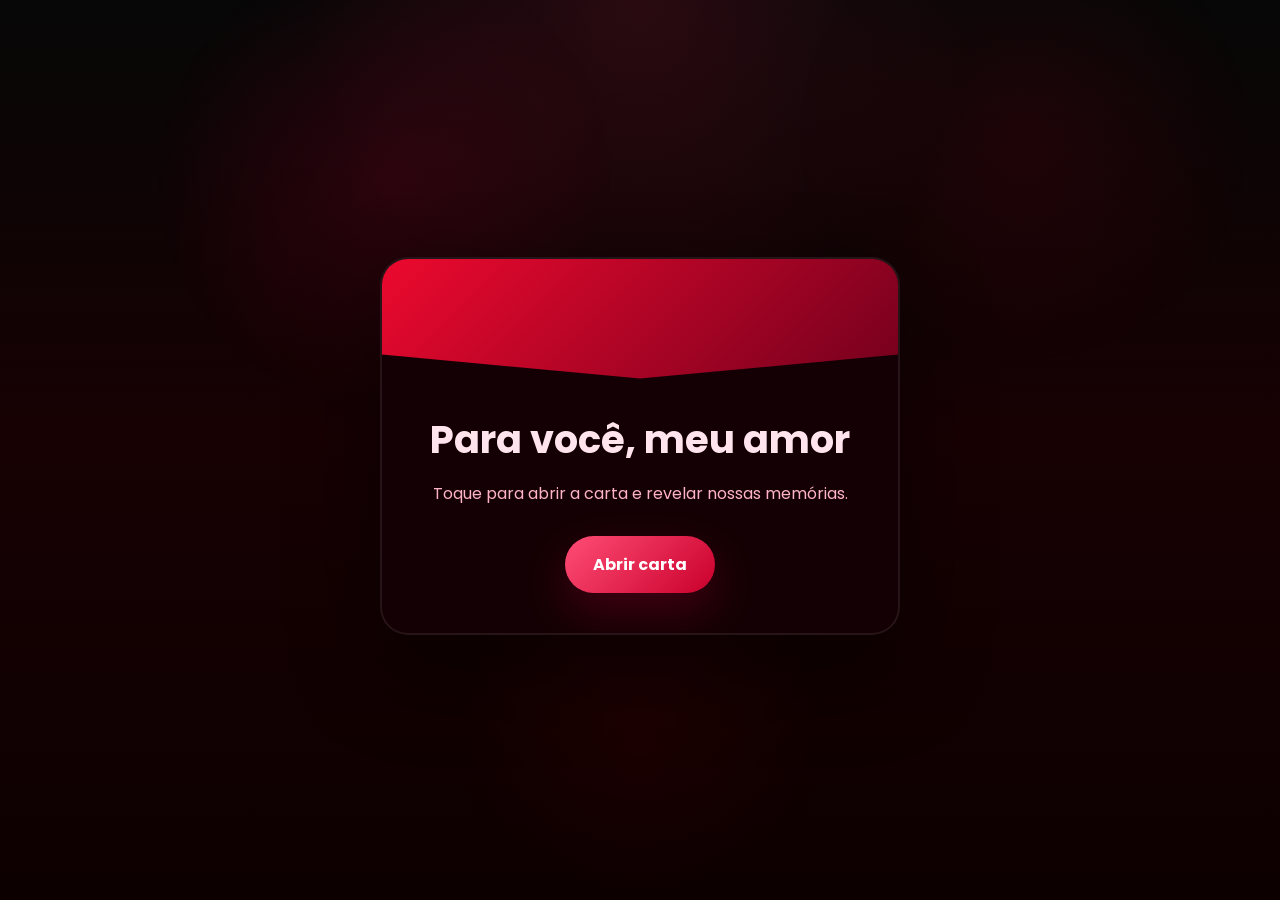
==== index.html @ a4a7b8e2 "Add files via upload" ====
﻿<!DOCTYPE html>
<html lang="pt-BR">
<head>
  <meta charset="UTF-8">
  <meta name="viewport" content="width=device-width, initial-scale=1.0">
  <meta name="description" content="Uma carta especial de Dia dos Namorados com fotos e mensagem.">
  <title>Carta de Amor</title>
  <link rel="stylesheet" href="style.css">
  <link href="https://fonts.googleapis.com/css2?family=Poppins:wght@300;400;500;600;700&display=swap" rel="stylesheet">
</head>
<body>
  <div class="background"></div>

  <div class="envelope-wrapper">
    <div class="envelope">
      <div class="envelope-top"></div>
      <div class="envelope-body">
        <div class="letter-preview">
          <h1>Para você, meu amor</h1>
          <p>Toque para abrir a carta e revelar nossas memórias.</p>
          <button id="openCard" class="open-btn">Abrir carta</button>
        </div>
      </div>
    </div>
  </div>

  <main class="page hidden">
    <section class="hero-card hidden-section">
      <div class="hero-content">
        <h2>Minha carta para você</h2>
        <p>Esta página abre como uma carta especial. Quando você abrir, a música começará e nossas fotos serão lembradas com carinho.</p>
        <div class="music-box">
          <button id="playMusic">▶️ Tocar música</button>
          <button id="viewSlideshow" class="open-btn">Ver todas as fotos</button>

          <audio id="bgMusic" loop>
            <source src="musica.mp3" type="audio/mpeg">
            Seu navegador não suporta áudio.
          </audio>
          
        </div>
      </div>
    </section>

    <section class="gallery-section hidden" id="gallerySection">
      <h2>Nossas 16 memórias</h2>
      <div class="gallery-grid">
        <article class="photo-card">
          <img src="fotos/foto1.jpeg" alt="Foto 1">
          <div class="photo-copy">
            <h3>Primeiro encontro</h3>
            <p>O início de tudo com carinho.</p>
          </div>
        </article>
        <article class="photo-card">
          <img src="fotos/foto2.jpeg" alt="Foto 2">
          <div class="photo-copy">
            <h3>Risos</h3>
            <p>Sorrisos que ainda lembro.</p>
          </div>
        </article>
        <article class="photo-card">
          <img src="fotos/foto3.jpeg" alt="Foto 3">
          <div class="photo-copy">
            <h3>Abraço</h3>
            <p>Um momento aconchegante.</p>
          </div>
        </article>
        <article class="photo-card">
          <img src="fotos/foto4.jpeg" alt="Foto 4">
          <div class="photo-copy">
            <h3>Noite especial</h3>
            <p>Uma noite para nunca esquecer.</p>
          </div>
        </article>
        <article class="photo-card">
          <img src="fotos/foto5.jpeg" alt="Foto 5">
          <div class="photo-copy">
            <h3>Juntos</h3>
            <p>Um dia que ficou guardado.</p>
          </div>
        </article>
        <article class="photo-card">
          <img src="fotos/foto6.jpeg" alt="Foto 6">
          <div class="photo-copy">
            <h3>Carinho</h3>
            <p>Pequenos gestos de amor.</p>
          </div>
        </article>
        <article class="photo-card">
          <img src="fotos/foto7.jpeg" alt="Foto 7">
          <div class="photo-copy">
            <h3>Aventura</h3>
            <p>Novas experiências juntos.</p>
          </div>
        </article>
        <article class="photo-card">
          <img src="fotos/foto8.jpeg" alt="Foto 8">
          <div class="photo-copy">
            <h3>Viagem</h3>
            <p>Momentos fora de casa.</p>
          </div>
        </article>
        <article class="photo-card">
          <img src="fotos/foto9.jpeg" alt="Foto 9">
          <div class="photo-copy">
            <h3>Companheirismo</h3>
            <p>Você ao meu lado sempre.</p>
          </div>
        </article>
        <article class="photo-card">
          <img src="fotos/foto10.jpeg" alt="Foto 10">
          <div class="photo-copy">
            <h3>Sorriso</h3>
            <p>Seu sorriso é meu favorito.</p>
          </div>
        </article>
        <article class="photo-card">
          <img src="fotos/foto11.jpeg" alt="Foto 11">
          <div class="photo-copy">
            <h3>Conexão</h3>
            <p>Quando tudo faz sentido.</p>
          </div>
        </article>
        <article class="photo-card">
          <img src="fotos/foto12.jpeg" alt="Foto 12">
          <div class="photo-copy">
            <h3>Detalhes</h3>
            <p>As pequenas coisas fazem diferença.</p>
          </div>
        </article>
        <article class="photo-card">
          <img src="fotos/foto13.jpeg" alt="Foto 13">
          <div class="photo-copy">
            <h3>Carinho</h3>
            <p>Um momento de cuidado.</p>
          </div>
        </article>
        <article class="photo-card">
          <img src="fotos/foto14.jpeg" alt="Foto 14">
          <div class="photo-copy">
            <h3>Amizade</h3>
            <p>Você é minha parceira preferida.</p>
          </div>
        </article>
        <article class="photo-card">
          <img src="fotos/foto15.jpeg" alt="Foto 15">
          <div class="photo-copy">
            <h3>Memória</h3>
            <p>Guardada com muito carinho.</p>
          </div>
        </article>
        <article class="photo-card">
          <img src="fotos/foto16.jpg" alt="Foto 16">
          <div class="photo-copy">
            <h3>Futuro</h3>
            <p>O que ainda vamos viver.</p>
          </div>
        </article>
      </div>
      <div class="gallery-actions" style="text-align:center; margin-top:32px;">
        <a href="declaracao.html" target="_blank" rel="noopener" class="open-btn">Ir para Declaração de Amor</a>
      </div>
    </section>

  </main>

  <script>
    const openCard = document.getElementById('openCard');
    const viewSlideshow = document.getElementById('viewSlideshow');
    const page = document.querySelector('.page');
    const gallerySection = document.getElementById('gallerySection');
    const envelopeWrapper = document.querySelector('.envelope-wrapper');
    const bgMusic = document.getElementById('bgMusic');
    const playMusic = document.getElementById('playMusic');

    openCard.addEventListener('click', () => {
      envelopeWrapper.classList.add('opened');
      page.classList.remove('hidden');
      document.querySelector('.hero-card').classList.add('visible-section');
      bgMusic.play().catch(() => {});
      playMusic.textContent = '⏸️ Parar música';
    });

    viewSlideshow.addEventListener('click', () => {
      gallerySection.classList.remove('hidden');
      gallerySection.classList.add('visible-section');
      gallerySection.scrollIntoView({ behavior: 'smooth', block: 'start' });
    });

    playMusic.addEventListener('click', () => {
      if (bgMusic.paused) {
        bgMusic.play().catch(() => {});
        playMusic.textContent = '⏸️ Parar música';
      } else {
        bgMusic.pause();
        playMusic.textContent = '▶️ Tocar música';
      }
    });
  </script>
</body>
</html>
---- style.css ----
﻿*{
  margin:0;
  padding:0;
  box-sizing:border-box;
  font-family:'Poppins',sans-serif;
}

html{
  scroll-behavior:smooth;
}

body{
  min-height:100vh;
  background:radial-gradient(circle at top, rgba(255,30,80,.14), transparent 30%),
              linear-gradient(180deg, #070707 0%, #170103 48%, #0d0000 100%);
  color:#fff;
  overflow-x:hidden;
  animation: backgroundPulse 18s ease infinite;
}

.background{
  position:fixed;
  inset:0;
  background:radial-gradient(circle at 30% 20%, rgba(255,0,70,.12), transparent 20%),
              radial-gradient(circle at 80% 15%, rgba(255,0,30,.08), transparent 18%),
              radial-gradient(circle at 50% 80%, rgba(255,0,40,.05), transparent 20%);
  pointer-events:none;
  animation: backgroundGlow 16s ease infinite;
}

@keyframes backgroundPulse {
  0%,100% { background-position: 50% 0%, 50% 100%; }
  50% { background-position: 45% 10%, 55% 90%; }
}

@keyframes backgroundGlow {
  0%,100% { opacity:1; transform: translateZ(0) scale(1); }
  50% { opacity:.96; transform: translateZ(0) scale(1.01); }
}

.envelope-wrapper{
  position:fixed;
  inset:0;
  display:flex;
  justify-content:center;
  align-items:center;
  z-index:2;
  padding:20px;
  transition:.9s ease;
}

.envelope{
  animation: envelopeLift 1.4s ease forwards;
}

@keyframes envelopeLift {
  0% { transform: translateY(0); }
  100% { transform: translateY(-4px); }
}

.envelope-wrapper.opened{
  opacity:0;
  pointer-events:none;
  transform:scale(0.98);
}

.envelope{
  width:100%;
  max-width:520px;
  border-radius:28px;
  background:#140004;
  border:2px solid rgba(255,255,255,.08);
  box-shadow:0 35px 90px rgba(0,0,0,.45);
  overflow:hidden;
}

.envelope-top{
  height:120px;
  background:linear-gradient(135deg, rgba(255,10,50,.92), rgba(120,0,30,.96));
  clip-path:polygon(0 0,100% 0,100% 80%,50% 100%,0 80%);
}

.envelope-body{
  padding:32px 28px 40px;
}

.letter-preview{
  text-align:center;
}

.letter-preview h1{
  font-size:2.4rem;
  margin-bottom:12px;
  color:#ffe3ed;
  animation: textGlow 1.2s ease both;
}

.letter-preview p{
  color:#ffb3c7;
  margin-bottom:28px;
  line-height:1.8;
  animation: textSoft 1.2s ease both;
}

.open-btn{
  padding:16px 28px;
  border:none;
  border-radius:999px;
  background:linear-gradient(135deg,#ff4d76,#c9002b);
  color:#fff;
  font-size:1rem;
  font-weight:700;
  cursor:pointer;
  box-shadow:0 18px 45px rgba(255,0,80,.2);
  transition:.3s transform ease, .3s box-shadow ease, .4s filter ease;
  animation: buttonPulse 3.8s ease infinite;
}

.open-btn:hover{
  animation:none;
}

.open-btn:hover{
  transform:translateY(-2px);
}

.page{
  position:relative;
  z-index:1;
  opacity:1;
}

.hidden{
  display:none;
}

.hero-card{
  min-height:100vh;
  display:flex;
  align-items:center;
  justify-content:center;
  padding:60px 24px 40px;
}

.hero-content{
  max-width:900px;
  padding:40px 38px;
  background:rgba(10,4,8,.94);
  border:1px solid rgba(255,255,255,.08);
  border-radius:32px;
  box-shadow:0 30px 90px rgba(0,0,0,.4);
  animation: floatCard 10s ease-in-out infinite;
}

.hero-content h2{
  font-size:2.8rem;
  margin-bottom:18px;
  color:#ffcedb;
}

.hero-content p{
  line-height:1.9;
  color:#ffcfd7;
  font-size:1.05rem;
  margin-bottom:28px;
}

.music-box{
  display:flex;
  flex-wrap:wrap;
  gap:16px;
  align-items:center;
}

.music-box button{
  padding:14px 24px;
  border:none;
  border-radius:999px;
  background:linear-gradient(135deg,#ff456a,#de0031);
  color:#fff;
  font-weight:700;
  cursor:pointer;
  transition:.3s transform ease, .3s box-shadow ease;
}

.music-box button:hover{
  transform:translateY(-2px);
}

.audio-note{
  color:#f2c8d4;
  font-size:.95rem;
}

.slides-page{
  min-height:100vh;
  display:flex;
  align-items:center;
  justify-content:center;
  padding:60px 24px 40px;
  background:radial-gradient(circle at top, rgba(255,110,170,.14), transparent 22%),
              radial-gradient(circle at 75% 22%, rgba(255,45,110,.08), transparent 18%),
              linear-gradient(180deg, rgba(10,0,0,.94), rgba(2,0,0,.99));
}

.slide-main{
  width:100%;
  max-width:960px;
}

.slide-frame{
  background:rgba(14,4,8,.96);
  border-radius:40px;
  border:1px solid rgba(255,255,255,.1);
  box-shadow:0 40px 150px rgba(0,0,0,.55);
  overflow:hidden;
}

.slide-image{
  position:relative;
  width:100%;
  min-height:460px;
  border-radius:40px 40px 0 0;
  overflow:hidden;
  background:radial-gradient(circle at top, rgba(255,255,255,.06), rgba(0,0,0,.18));
  display:flex;
  align-items:center;
  justify-content:center;
  padding:18px;
}

.slide-image img{
  max-width:100%;
  max-height:70vh;
  width:auto;
  height:auto;
  object-fit:contain;
  opacity:1;
  transition:opacity .7s ease, transform .7s ease;
}

.slide-image img.fade-in{
  transform: scale(1.02);
}

.slide-overlay{
  position:absolute;
  inset:0;
  background:linear-gradient(180deg, rgba(0,0,0,0) 0%, rgba(0,0,0,.5) 60%, rgba(0,0,0,.7) 100%);
  pointer-events:none;
}

.slide-caption{
  padding:28px 32px 28px;
  text-align:center;
  max-width:820px;
  margin:0 auto;
}

.slide-count{
  display:inline-block;
  margin-bottom:14px;
  padding:10px 18px;
  border-radius:999px;
  background:rgba(255,255,255,.1);
  color:#ffd7e3;
  font-size:.95rem;
  letter-spacing:.08em;
}

.slide-caption h3{
  font-size:2.4rem;
  margin-bottom:16px;
  color:#ffe8ef;
}

.slide-caption p{
  color:#f2d7df;
  line-height:1.95;
  font-size:1.08rem;
  margin:0 auto;
}

.slide-actions{
  display:flex;
  flex-wrap:wrap;
  gap:20px;
  justify-content:space-between;
  align-items:center;
  padding:26px 26px 34px;
}

.slide-controls{
  display:flex;
  flex-wrap:wrap;
  align-items:center;
  justify-content:center;
  gap:16px;
}

.slide-divider{
  width:1px;
  height:30px;
  background:rgba(255,255,255,.1);
}

.slide-buttons{
  display:flex;
  flex-wrap:wrap;
  gap:14px;
  justify-content:center;
}

.open-btn.secondary{
  background:rgba(255,255,255,.08);
  color:#ffd7e0;
}

.slide-controls button,
.slide-buttons .open-btn{
  min-width:170px;
}

#backToGallery{
  width:auto;
  margin-top:0;
}

.hidden-section{
  min-height:100vh;
  display:flex;
  align-items:center;
  justify-content:center;
  padding:60px 24px 40px;
}

.slide-text h2{
  font-size:2.3rem;
  margin-bottom:14px;
  color:#ffcbda;
}

.slide-text p{
  color:#f1d1dc;
  line-height:1.9;
  font-size:1.02rem;
}

.slide-controls{
  display:flex;
  flex-wrap:wrap;
  justify-content:center;
  gap:16px;
  margin-bottom:24px;
}

.slide-controls button{
  padding:14px 26px;
  border:none;
  border-radius:999px;
  background:linear-gradient(135deg,#ff456a,#de0031);
  color:#fff;
  font-weight:700;
  cursor:pointer;
  transition:.3s transform ease, .3s box-shadow ease;
}

.slide-controls button:hover{
  transform:translateY(-2px);
}

#backToGallery{
  width:100%;
  margin-top:8px;
}

.hidden-section{
  opacity:0;
  transform:translateY(20px);
  transition:opacity .7s ease, transform .7s ease;
}

.visible-section{
  opacity:1;
  transform:translateY(0);
}

@keyframes buttonPulse {
  0%,100% { filter: drop-shadow(0 0 0 rgba(255,77,118,0)); }
  50% { filter: drop-shadow(0 0 24px rgba(255,77,118,.22)); }
}

@keyframes floatCard {
  0%,100% { transform: translateY(0); }
  50% { transform: translateY(-6px); }
}

@keyframes textGlow {
  0% { opacity:0; transform: translateY(14px); }
  100% { opacity:1; transform: translateY(0); }
}

@keyframes textSoft {
  0% { opacity:0; transform: translateY(10px); }
  100% { opacity:1; transform: translateY(0); }
}

.gallery-section,
.letter-section{
  padding:80px 6% 80px;
}

.gallery-section{
  background:rgba(255,255,255,.02);
  border-radius:36px;
  border:1px solid rgba(255,255,255,.08);
  box-shadow:0 30px 90px rgba(0,0,0,.18);
  margin:40px 6% 60px;
}

.gallery-section h2,
.letter-section h2{
  text-align:center;
  font-size:2.9rem;
  margin-bottom:32px;
  color:#ffb1cb;
}

.gallery-grid{
  display:grid;
  grid-template-columns:repeat(auto-fit,minmax(300px,1fr));
  gap:24px;
  padding:0 20px 36px;
}

.gallery-section{
  animation: sectionSlide 1s ease forwards;
}

.photo-card{
  overflow:hidden;
  border-radius:28px;
  background:#100407;
  border:1px solid rgba(255,255,255,.08);
  box-shadow:0 30px 90px rgba(0,0,0,.26);
  transition:.35s transform ease, .35s box-shadow ease;
  position:relative;
  aspect-ratio:4 / 3;
  min-height:320px;
  opacity:0;
  transform: translateY(30px) scale(.98);
  animation: photoPop .8s ease forwards;
}

.photo-card:nth-child(4n+1){ animation-delay:.08s; }
.photo-card:nth-child(4n+2){ animation-delay:.16s; }
.photo-card:nth-child(4n+3){ animation-delay:.24s; }
.photo-card:nth-child(4n+4){ animation-delay:.32s; }

.photo-card:hover{
  transform:translateY(-10px);
  box-shadow:0 40px 110px rgba(255,0,96,.18);
}

.photo-card img{
  width:100%;
  height:100%;
  object-fit:cover;
  transition:transform .7s ease;
  display:block;
}

.photo-card:hover img{
  transform:scale(1.04);
}

.photo-card::before{
  content:'';
  position:absolute;
  inset:0;
  background:linear-gradient(180deg, transparent 50%, rgba(0,0,0,.78) 100%);
  pointer-events:none;
}

.photo-copy{
  position:absolute;
  left:0;
  right:0;
  bottom:0;
  padding:24px 22px 26px;
  z-index:2;
}

.photo-copy h3{
  font-size:1.5rem;
  color:#ffe2eb;
  margin-bottom:10px;
}

.photo-copy p{
  color:#f6dfe7;
  line-height:1.75;
  font-size:1rem;
  max-width:90%;
}

.letter-card{
  max-width:900px;
  margin:0 auto;
  padding:40px 40px;
  border-radius:32px;
  background:rgba(10,4,8,.92);
  border:1px solid rgba(255,255,255,.08);
  box-shadow:0 30px 90px rgba(0,0,0,.35);
  animation: floatLetter 12s ease-in-out infinite;
  position:relative;
  overflow:hidden;
}

.letter-card::before{
  content:'';
  position:absolute;
  inset:0;
  background:radial-gradient(circle at 25% 20%, rgba(255,150,198,.12), transparent 24%),
              radial-gradient(circle at 80% 25%, rgba(255,255,255,.08), transparent 18%);
  pointer-events:none;
}

.letter-card::after{
  content:'❤️';
  position:absolute;
  left:12%;
  top:18%;
  font-size:3rem;
  color:rgba(255,120,160,.2);
  opacity:.7;
  animation: heartFloat 8s ease-in-out infinite;
  pointer-events:none;
}

.letter-section{
  animation: softGlow 16s ease infinite;
  position:relative;
}

.letter-section::before{
  content:'';
  position:absolute;
  inset:0;
  background:radial-gradient(circle at top left, rgba(255,110,165,.06), transparent 20%),
              radial-gradient(circle at bottom right, rgba(255,255,255,.06), transparent 18%);
  pointer-events:none;
}

.letter-card h2{
  font-size:2.7rem;
  margin-bottom:20px;
  color:#ffc9d7;
  animation: glowTitle 3.5s ease-in-out infinite alternate;
}

.letter-card p{
  color:#f0d1da;
  line-height:2;
  margin-bottom:18px;
  animation: fadeText 1.2s ease both;
}

.letter-card p:nth-of-type(1){ animation-delay:.3s; }
.letter-card p:nth-of-type(2){ animation-delay:.45s; }
.letter-card p:nth-of-type(3){ animation-delay:.6s; }
.letter-card p:nth-of-type(4){ animation-delay:.75s; }
.letter-card p:nth-of-type(5){ animation-delay:.9s; }
.letter-card p:nth-of-type(6){ animation-delay:1.05s; }
.letter-card p:nth-of-type(7){ animation-delay:1.2s; }
.letter-card p:nth-of-type(8){ animation-delay:1.35s; }
.letter-card p:nth-of-type(9){ animation-delay:1.5s; }

@keyframes softGlow {
  0%,100% { box-shadow: inset 0 0 0 rgba(255,255,255,0); }
  50% { box-shadow: inset 0 0 120px rgba(255,182,201,.08); }
}

@keyframes floatLetter {
  0%,100% { transform: translateY(0); }
  50% { transform: translateY(-6px); }
}

@keyframes glowTitle {
  0% { text-shadow: 0 0 0 rgba(255,182,201,0); }
  100% { text-shadow: 0 0 32px rgba(255,182,201,.45); }
}

@keyframes fadeText {
  0% { opacity:0; transform: translateY(12px); }
  100% { opacity:1; transform: translateY(0); }
}

@keyframes sectionSlide {
  0% { opacity:0; transform: translateY(20px); }
  100% { opacity:1; transform: translateY(0); }
}

@keyframes photoPop {
  0% { opacity:0; transform: translateY(30px) scale(.98); }
  100% { opacity:1; transform: translateY(0) scale(1); }
}

@keyframes heartFloat {
  0%,100% { transform: translate(-2px, 0) scale(1); opacity:.7; }
  50% { transform: translate(8px, -18px) scale(1.12); opacity:.92; }
}

@keyframes buttonGlow {
  0%,100% { box-shadow:0 20px 40px rgba(255,74,129,0); }
  50% { box-shadow:0 20px 40px rgba(255,74,129,.22); }
}

.open-btn {
  animation: buttonGlow 3.2s ease-in-out infinite;
}

@media (max-width:900px){
  .hero-card,
  .letter-card,
  .hero-content{
    padding:28px 24px;
  }
  .gallery-section{
    margin:32px 4% 50px;
    padding:60px 4% 60px;
  }
}

@media (max-width:700px){
  .gallery-grid{
    grid-template-columns:1fr;
    gap:18px;
  }
  .photo-card{
    min-height:260px;
  }
  .photo-copy{
    padding:18px 18px 22px;
  }
  .slide-image{
    min-height:320px;
  }
  .slide-caption h3{
    font-size:1.9rem;
  }
  .slide-caption p{
    font-size:1rem;
  }
}

@media (max-width:520px){
  .envelope-body{
    padding:24px 20px 30px;
  }
  .letter-preview h1{
    font-size:2rem;
  }
  .open-btn,
  .music-box button{
    width:100%;
  }
  .music-box{
    flex-direction:column;
    align-items:flex-start;
  }
  .gallery-section{
    padding:50px 4% 50px;
    margin:24px 3% 40px;
  }
  .letter-card{
    padding:30px 22px;
  }
  .letter-card h2{
    font-size:2.4rem;
  }
  .letter-card p{
    font-size:1rem;
  }
}
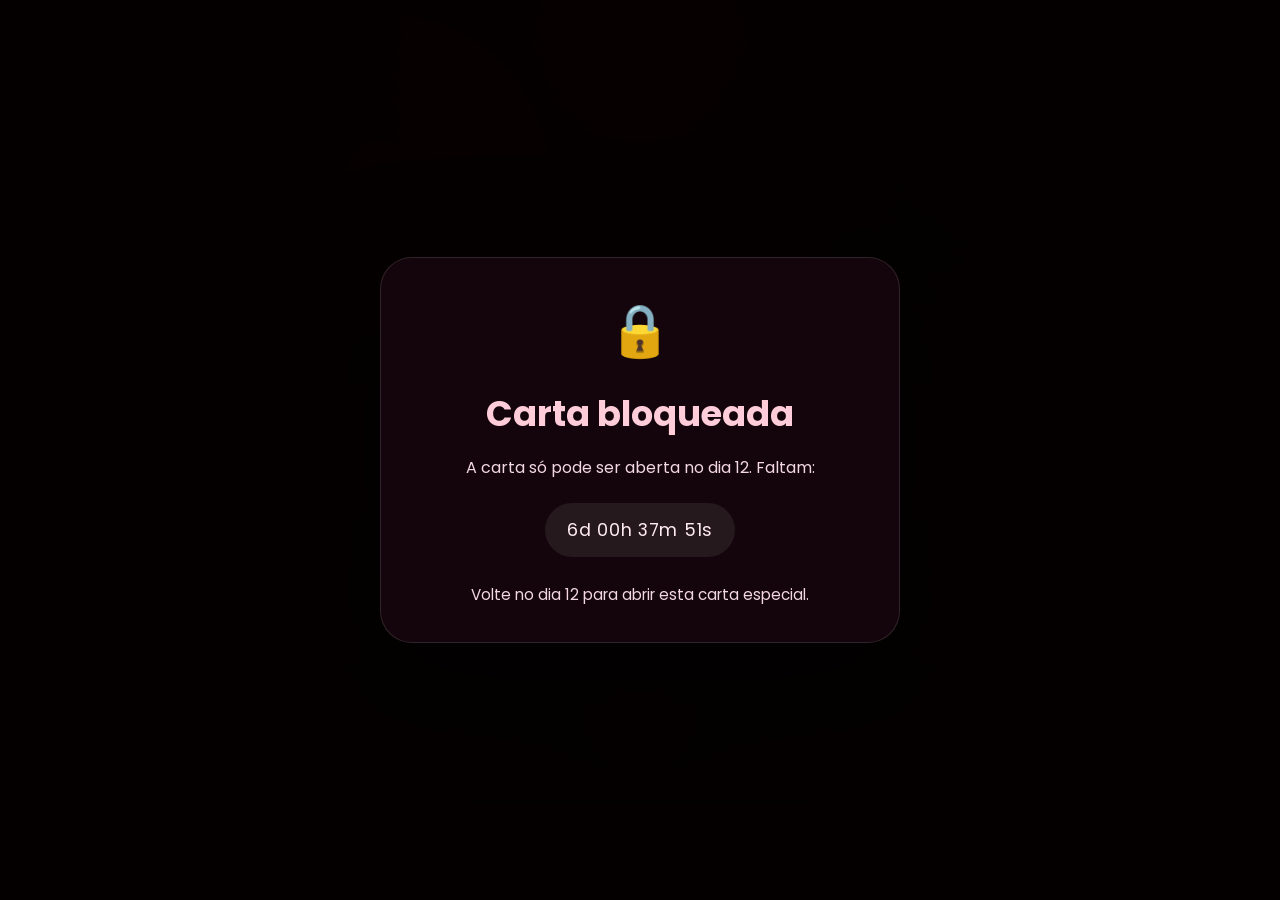
==== commit 3e9155e5: "Add files via upload" ====
--- a/index.html
+++ b/index.html
@@ -11,6 +11,16 @@
 <body>
   <div class="background"></div>
 
+  <div class="lock-screen">
+    <div class="lock-card">
+      <div class="lock-icon">🔒</div>
+      <h2>Carta bloqueada</h2>
+      <p id="lockMessage">A carta só pode ser aberta no dia 12.</p>
+      <div class="countdown-timer" id="countdownTimer">Carregando tempo...</div>
+      <p class="lock-note">Volte no dia 12 para abrir esta carta especial.</p>
+    </div>
+  </div>
+
   <div class="envelope-wrapper">
     <div class="envelope">
       <div class="envelope-top"></div>
@@ -151,7 +161,7 @@
           </div>
         </article>
         <article class="photo-card">
-          <img src="fotos/foto16.jpg" alt="Foto 16">
+          <img src="fotos/foto16.jpeg" alt="Foto 16">
           <div class="photo-copy">
             <h3>Futuro</h3>
             <p>O que ainda vamos viver.</p>
@@ -173,8 +183,63 @@
     const envelopeWrapper = document.querySelector('.envelope-wrapper');
     const bgMusic = document.getElementById('bgMusic');
     const playMusic = document.getElementById('playMusic');
+    const lockScreen = document.querySelector('.lock-screen');
+    const countdownTimer = document.getElementById('countdownTimer');
+    const lockMessage = document.getElementById('lockMessage');
+
+    function pad(value) {
+      return String(value).padStart(2, '0');
+    }
+
+    function isUnlockedToday() {
+      return new Date().getDate() === 12;
+    }
+
+    function getNextUnlockTime() {
+      const now = new Date();
+      const target = new Date(now.getFullYear(), now.getMonth(), 12, 0, 0, 0, 0);
+      if (now.getDate() === 12) {
+        return now;
+      }
+      if (now.getDate() > 12) {
+        target.setMonth(target.getMonth() + 1);
+      }
+      return target;
+    }
+
+    function updateLock() {
+      const now = new Date();
+      if (isUnlockedToday()) {
+        lockScreen.classList.add('hidden');
+        openCard.disabled = false;
+        openCard.classList.remove('disabled');
+        countdownTimer.textContent = 'Hoje é dia 12 — a carta está liberada!';
+        lockMessage.textContent = 'Abra a carta quando quiser.';
+        return;
+      }
+
+      const next = getNextUnlockTime();
+      const diff = next - now;
+      if (diff <= 0) {
+        lockScreen.classList.add('hidden');
+        openCard.disabled = false;
+        openCard.classList.remove('disabled');
+        return;
+      }
+
+      const days = Math.floor(diff / (1000 * 60 * 60 * 24));
+      const hours = Math.floor((diff / (1000 * 60 * 60)) % 24);
+      const minutes = Math.floor((diff / (1000 * 60)) % 60);
+      const seconds = Math.floor((diff / 1000) % 60);
+      countdownTimer.textContent = `${days}d ${pad(hours)}h ${pad(minutes)}m ${pad(seconds)}s`;
+      lockMessage.textContent = 'A carta só pode ser aberta no dia 12. Faltam:';
+      lockScreen.classList.remove('hidden');
+      openCard.disabled = true;
+      openCard.classList.add('disabled');
+    }
 
     openCard.addEventListener('click', () => {
+      if (openCard.disabled) return;
       envelopeWrapper.classList.add('opened');
       page.classList.remove('hidden');
       document.querySelector('.hero-card').classList.add('visible-section');
@@ -197,6 +262,9 @@
         playMusic.textContent = '▶️ Tocar música';
       }
     });
+
+    setInterval(updateLock, 1000);
+    updateLock();
   </script>
 </body>
 </html>
--- a/style.css
+++ b/style.css
@@ -26,6 +26,84 @@
               radial-gradient(circle at 50% 80%, rgba(255,0,40,.05), transparent 20%);
   pointer-events:none;
   animation: backgroundGlow 16s ease infinite;
+}
+
+.lock-screen{
+  position:fixed;
+  inset:0;
+  z-index:1000;
+  display:flex;
+  justify-content:center;
+  align-items:center;
+  padding:24px;
+  background:rgba(5,0,0,.94);
+  color:#fff;
+}
+
+.lock-card{
+  width:100%;
+  max-width:520px;
+  padding:34px 28px;
+  text-align:center;
+  border-radius:32px;
+  background:rgba(20,6,12,.98);
+  border:1px solid rgba(255,255,255,.12);
+  box-shadow:0 30px 110px rgba(0,0,0,.55);
+  animation: lockGlow 2.8s ease-in-out infinite alternate;
+}
+
+.lock-icon{
+  font-size:3.2rem;
+  margin-bottom:18px;
+  display:inline-block;
+  animation: lockShake 2s ease-in-out infinite;
+}
+
+.lock-card h2{
+  font-size:2.2rem;
+  margin-bottom:14px;
+  color:#ffccd9;
+}
+
+.lock-card p{
+  color:#f3d7e2;
+  line-height:1.8;
+}
+
+.countdown-timer{
+  margin:20px auto 10px;
+  display:inline-flex;
+  padding:14px 22px;
+  border-radius:999px;
+  background:rgba(255,255,255,.08);
+  color:#ffebf2;
+  font-size:1.1rem;
+  letter-spacing:.04em;
+}
+
+.lock-note{
+  font-size:.95rem;
+  color:#e3bac4;
+  margin-top:14px;
+}
+
+.open-btn.disabled{
+  opacity:.55;
+  cursor:not-allowed;
+  pointer-events:none;
+  animation:none;
+  filter:saturate(.7);
+}
+
+@keyframes lockGlow {
+  0% { box-shadow:0 25px 65px rgba(255,80,150,.12); }
+  100% { box-shadow:0 35px 105px rgba(255,80,150,.24); }
+}
+
+@keyframes lockShake {
+  0%,100% { transform: translateX(0); }
+  25% { transform: translateX(-3px); }
+  75% { transform: translateX(3px); }
 }
 
 @keyframes backgroundPulse {
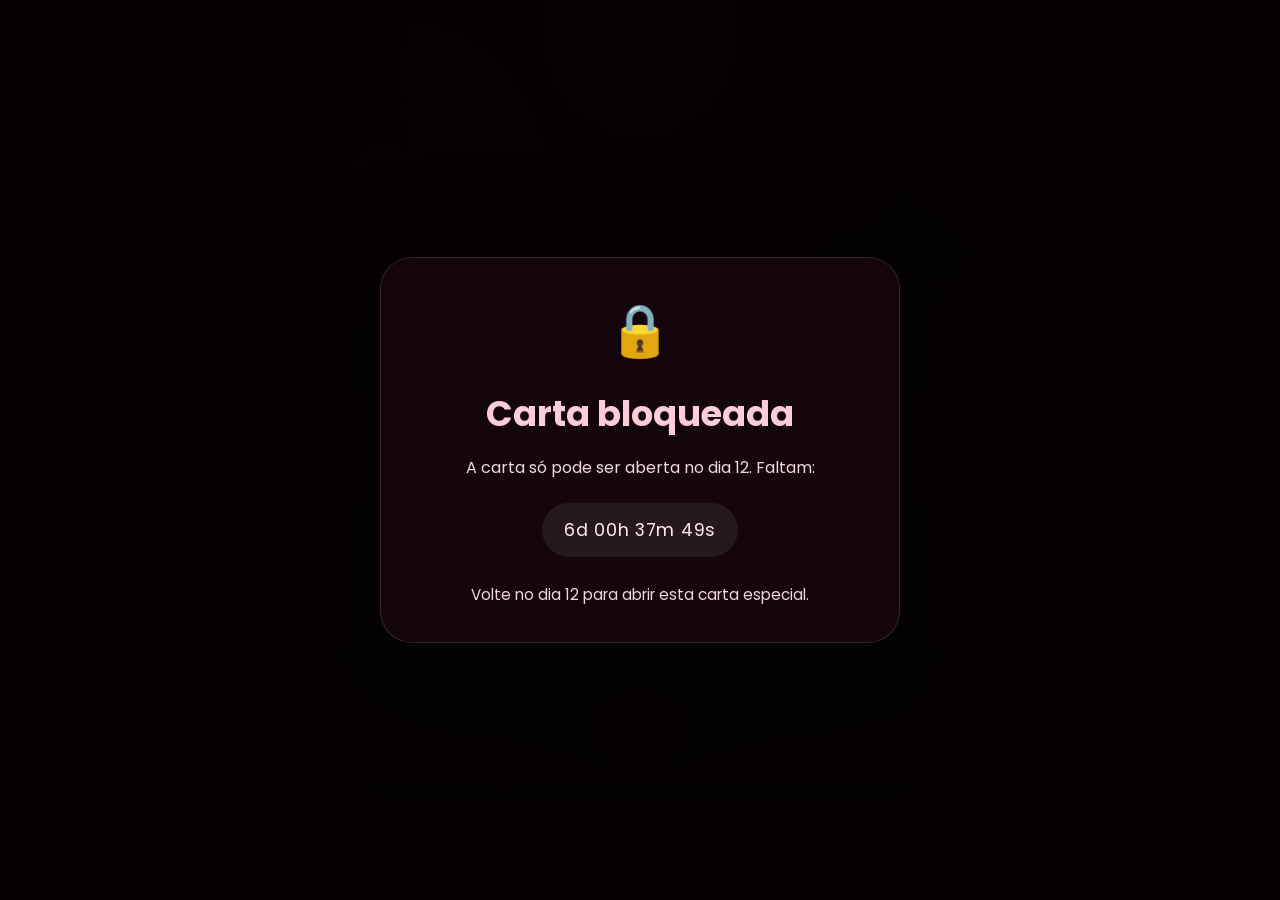
==== commit e8c90941: "Update index.html" ====
--- a/index.html
+++ b/index.html
@@ -161,7 +161,7 @@
           </div>
         </article>
         <article class="photo-card">
-          <img src="fotos/foto16.jpeg" alt="Foto 16">
+          <img src="fotos/foto16.jpg" alt="Foto 16">
           <div class="photo-copy">
             <h3>Futuro</h3>
             <p>O que ainda vamos viver.</p>
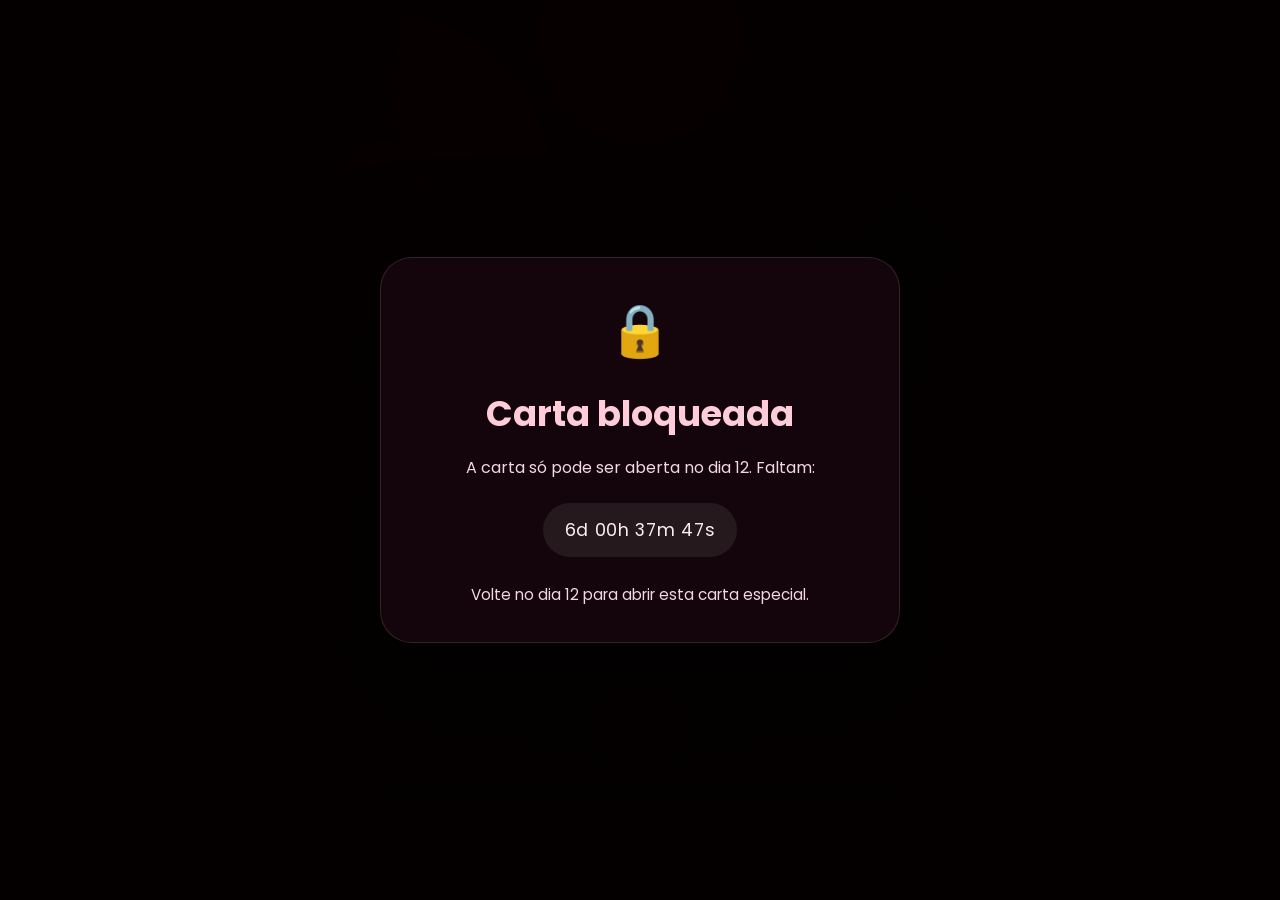
==== commit 7a7855c6: "Swap images in gallery section" ====
--- a/index.html
+++ b/index.html
@@ -56,7 +56,7 @@
       <h2>Nossas 16 memórias</h2>
       <div class="gallery-grid">
         <article class="photo-card">
-          <img src="fotos/foto1.jpeg" alt="Foto 1">
+          <img src="fotos/foto14.jpeg" alt="Foto 1">
           <div class="photo-copy">
             <h3>Primeiro encontro</h3>
             <p>O início de tudo com carinho.</p>
@@ -147,7 +147,7 @@
           </div>
         </article>
         <article class="photo-card">
-          <img src="fotos/foto14.jpeg" alt="Foto 14">
+          <img src="fotos/foto1.jpeg" alt="Foto 14">
           <div class="photo-copy">
             <h3>Amizade</h3>
             <p>Você é minha parceira preferida.</p>
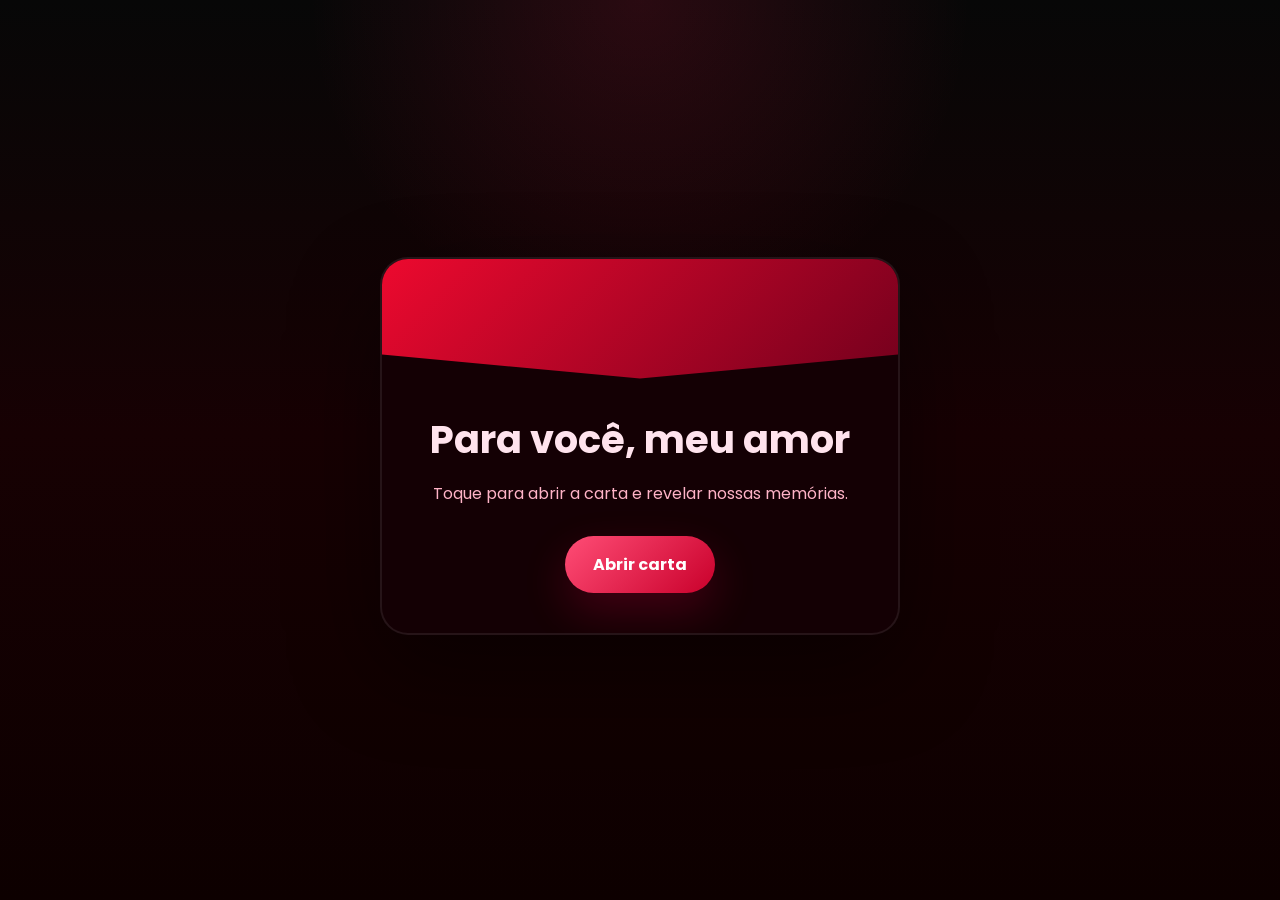
==== commit 8980580c: "Update index.html" ====
--- a/index.html
+++ b/index.html
@@ -9,17 +9,6 @@
   <link href="https://fonts.googleapis.com/css2?family=Poppins:wght@300;400;500;600;700&display=swap" rel="stylesheet">
 </head>
 <body>
-  <div class="background"></div>
-
-  <div class="lock-screen">
-    <div class="lock-card">
-      <div class="lock-icon">🔒</div>
-      <h2>Carta bloqueada</h2>
-      <p id="lockMessage">A carta só pode ser aberta no dia 12.</p>
-      <div class="countdown-timer" id="countdownTimer">Carregando tempo...</div>
-      <p class="lock-note">Volte no dia 12 para abrir esta carta especial.</p>
-    </div>
-  </div>
 
   <div class="envelope-wrapper">
     <div class="envelope">
